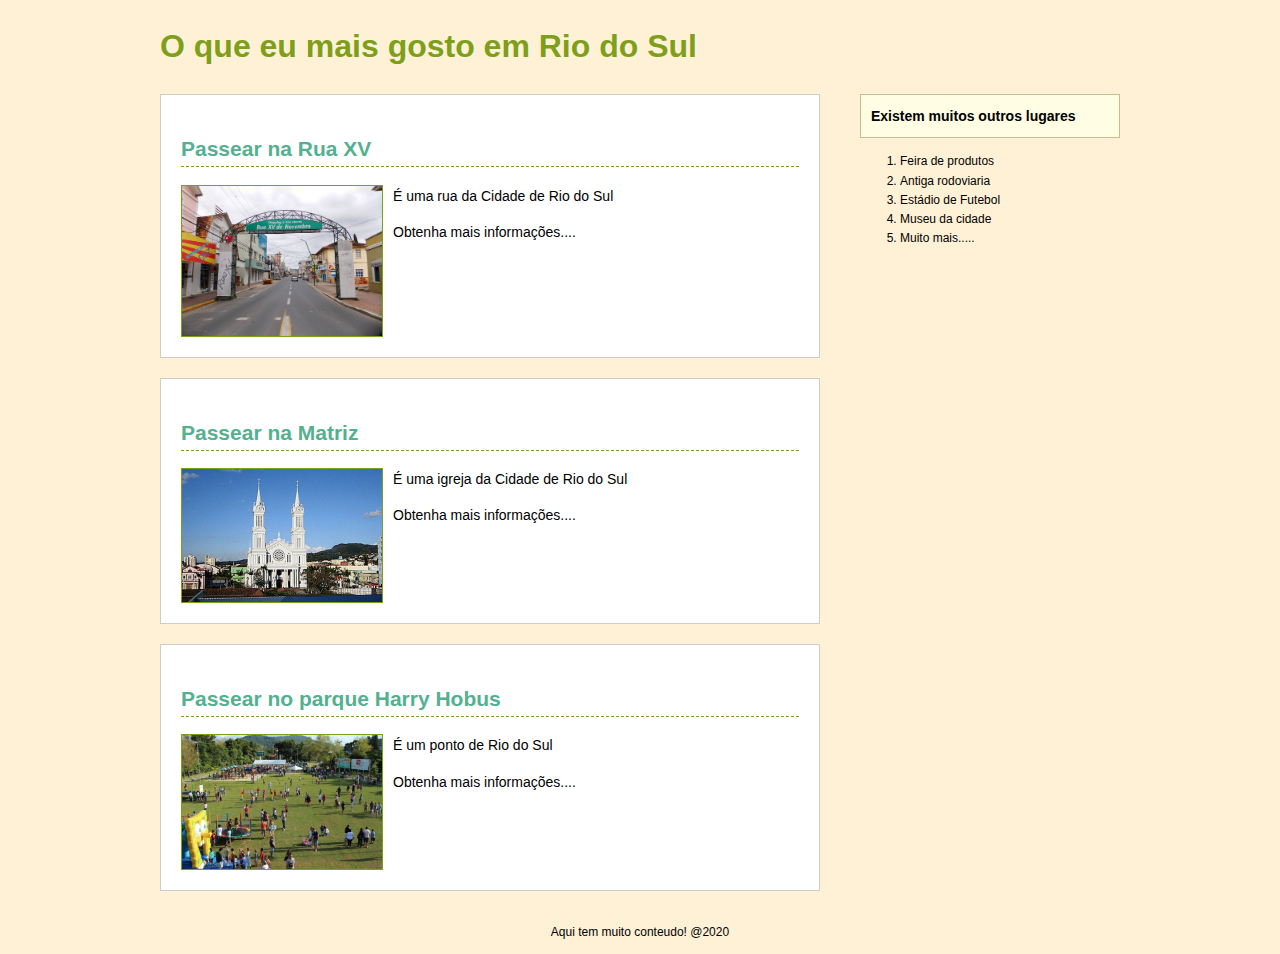
==== pagina_noticias/index.html @ e2bb4b4c "pagina-noticias" ====
<!DOCTYPE html>
<html lang="pt-br">
<head>
    <meta charset="UTF-8">
    <meta name="viewport" content="width=device-width, initial-scale=1.0">
    <title>Rio do Sul</title>
    <link rel="stylesheet" href="css/normalize.css">
    <link rel="stylesheet" href="css/estilo.css">
</head>
<body>

    <header>
        <h1>
            <a href="#">O que eu mais gosto em Rio do Sul</a>
        </h1>
    </header>

    <main>
        <section>
            <article>
                <h2>Passear na Rua XV</h2>
                <img src="imagens/ruaxv.jpg" width="200" alt="passear pela rua xv">
                <p>É uma rua da Cidade de Rio do Sul</p>
                <p>Obtenha mais informações....</p>
                <div class="limpar"></div>
            </article>

            <article>
                <h2>Passear na Matriz</h2>
                <img src="imagens/matriz.jpg" width="200" alt="passear pela rua xv">
                <p>É uma igreja da Cidade de Rio do Sul</p>
                <p>Obtenha mais informações....</p>
                <div class="limpar"></div>
            </article>

            <article>
                <h2>Passear no parque Harry Hobus</h2>
                <img src="imagens/parque.jpg" width="200" alt="passear pela rua xv">
                <p>É um ponto de Rio do Sul</p>
                <p>Obtenha mais informações....</p>
                <div class="limpar"></div>
            </article>
        </section>

        <aside class="menulateral">
          <h3>Existem muitos outros lugares</h3>
            <ol>
                <li>Feira de produtos</li>
                <li>Antiga rodoviaria</li>
                <li>Estádio de Futebol</li>
                <li>Museu da cidade</li>
                <li>Muito mais.....</li>
            </ol>
        </aside>

        <footer>
            <div class="limpar"></div>
            <p>Aqui tem muito conteudo! @2020</p>
        </footer>
    </main>
    <script src="js/prefixfree.min.js"></script>
    <script src="js/jquery.min.js"></script>
</body>
</html>
---- pagina_noticias/css/estilo.css ----
body{
    background: #fff1d6 url(imagens/noise_1.png);
    line-height:1.6;
}

main, header{
    margin: 0 auto;
    width: 960px;
}

h1 a{
    color: #7e9f19;
    text-decoration: none;
}

h1 a:hover{
  background-color:#7e9f19;
  color:#fff;
}

section{
    float: left;
    width: 660px;
}

article{
    background-color: #fff;
    border: 1px solid  #ccc;
    margin-bottom: 20px;
    padding: 20px;
    font-size: 14px;
}

article h2{
    color:rgb(83, 177, 144);
    font-weight: bold;
    border-bottom:1px dashed #7e9f19 ;
}

article img{
    border:1px solid #7e9f19;
    float: left;
    margin: 0 10px 0 0;

}

.limpar{
    clear: both;
}

aside{
    float: right;
    width: 260px;
}

aside h3{
    font-size: 14px;
    margin-top:0;
    background-color: #fffde4;
    border: 1px solid #c9bc8f;
    padding: 10px;
}

aside ol{
    font-size:12px;
}

footer{
    font-size: 12px;
    text-align: center;

}
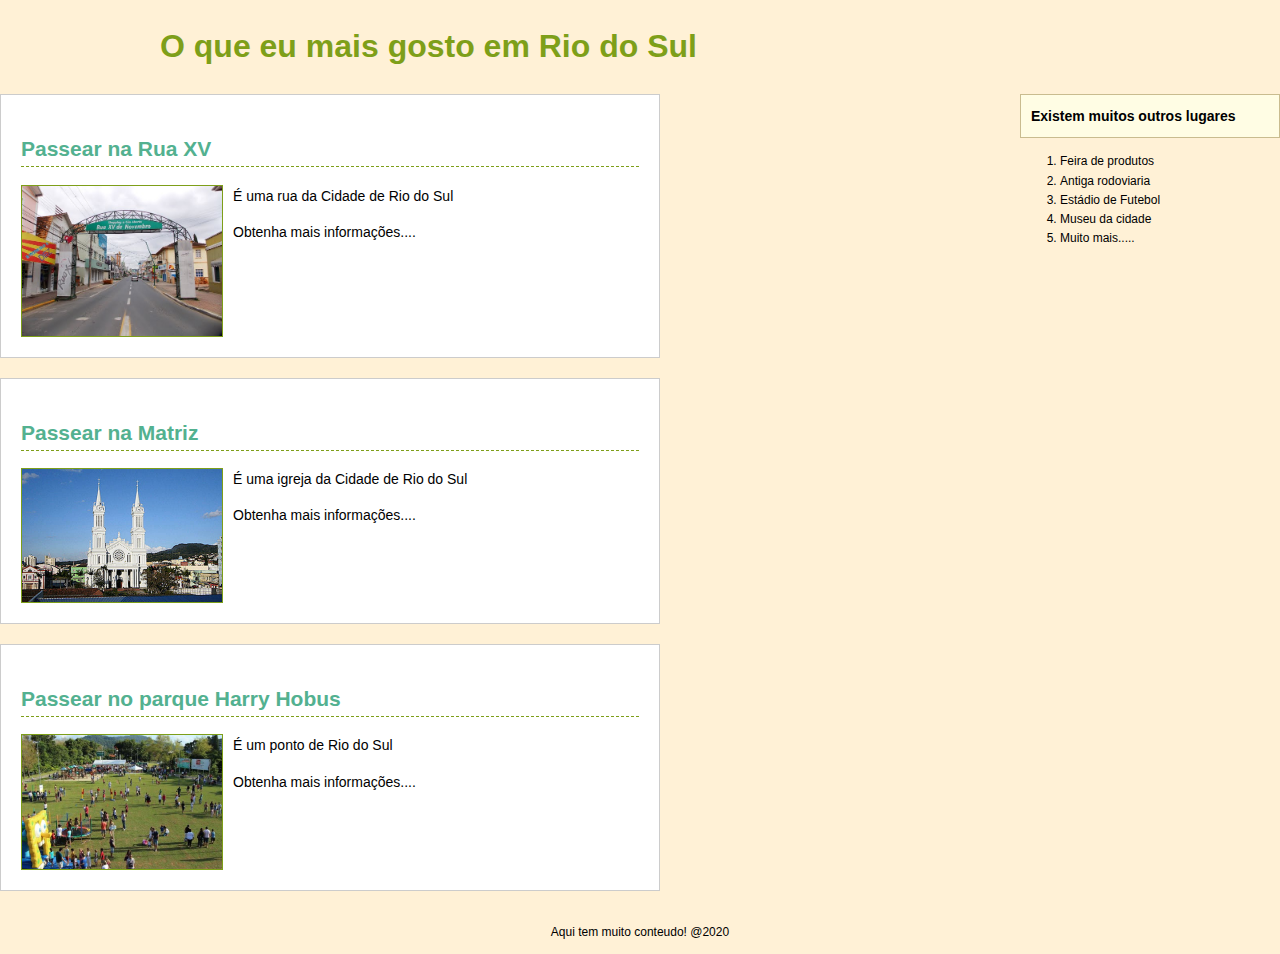
==== commit a6a23953: "pagina-noticias - Refatoração final de TAGs" ====
--- a/pagina_noticias/index.html
+++ b/pagina_noticias/index.html
@@ -15,50 +15,49 @@
         </h1>
     </header>
 
-    <main>
-        <section>
-            <article>
-                <h2>Passear na Rua XV</h2>
-                <img src="imagens/ruaxv.jpg" width="200" alt="passear pela rua xv">
-                <p>É uma rua da Cidade de Rio do Sul</p>
-                <p>Obtenha mais informações....</p>
-                <div class="limpar"></div>
-            </article>
+    <section>
+        <article>
+            <h2>Passear na Rua XV</h2>
+            <img src="imagens/ruaxv.jpg" width="200" alt="passear pela rua xv">
+            <p>É uma rua da Cidade de Rio do Sul</p>
+            <p>Obtenha mais informações....</p>
+            <div class="limpar"></div>
+        </article>
 
-            <article>
-                <h2>Passear na Matriz</h2>
-                <img src="imagens/matriz.jpg" width="200" alt="passear pela rua xv">
-                <p>É uma igreja da Cidade de Rio do Sul</p>
-                <p>Obtenha mais informações....</p>
-                <div class="limpar"></div>
-            </article>
+        <article>
+            <h2>Passear na Matriz</h2>
+            <img src="imagens/matriz.jpg" width="200" alt="passear pela rua xv">
+            <p>É uma igreja da Cidade de Rio do Sul</p>
+            <p>Obtenha mais informações....</p>
+            <div class="limpar"></div>
+        </article>
 
-            <article>
-                <h2>Passear no parque Harry Hobus</h2>
-                <img src="imagens/parque.jpg" width="200" alt="passear pela rua xv">
-                <p>É um ponto de Rio do Sul</p>
-                <p>Obtenha mais informações....</p>
-                <div class="limpar"></div>
-            </article>
-        </section>
+        <article>
+            <h2>Passear no parque Harry Hobus</h2>
+            <img src="imagens/parque.jpg" width="200" alt="passear pela rua xv">
+            <p>É um ponto de Rio do Sul</p>
+            <p>Obtenha mais informações....</p>
+            <div class="limpar"></div>
+        </article>
+    </section>
 
-        <aside class="menulateral">
-          <h3>Existem muitos outros lugares</h3>
-            <ol>
-                <li>Feira de produtos</li>
-                <li>Antiga rodoviaria</li>
-                <li>Estádio de Futebol</li>
-                <li>Museu da cidade</li>
-                <li>Muito mais.....</li>
-            </ol>
-        </aside>
+    <aside class="menulateral">
+        <h3>Existem muitos outros lugares</h3>
+        <ol>
+            <li>Feira de produtos</li>
+            <li>Antiga rodoviaria</li>
+            <li>Estádio de Futebol</li>
+            <li>Museu da cidade</li>
+            <li>Muito mais.....</li>
+        </ol>
+    </aside>
 
-        <footer>
-            <div class="limpar"></div>
-            <p>Aqui tem muito conteudo! @2020</p>
-        </footer>
-    </main>
+    <footer>
+        <div class="limpar"></div>
+        <p>Aqui tem muito conteudo! @2020</p>
+    </footer>
+    
+</body>
     <script src="js/prefixfree.min.js"></script>
     <script src="js/jquery.min.js"></script>
-</body>
 </html>